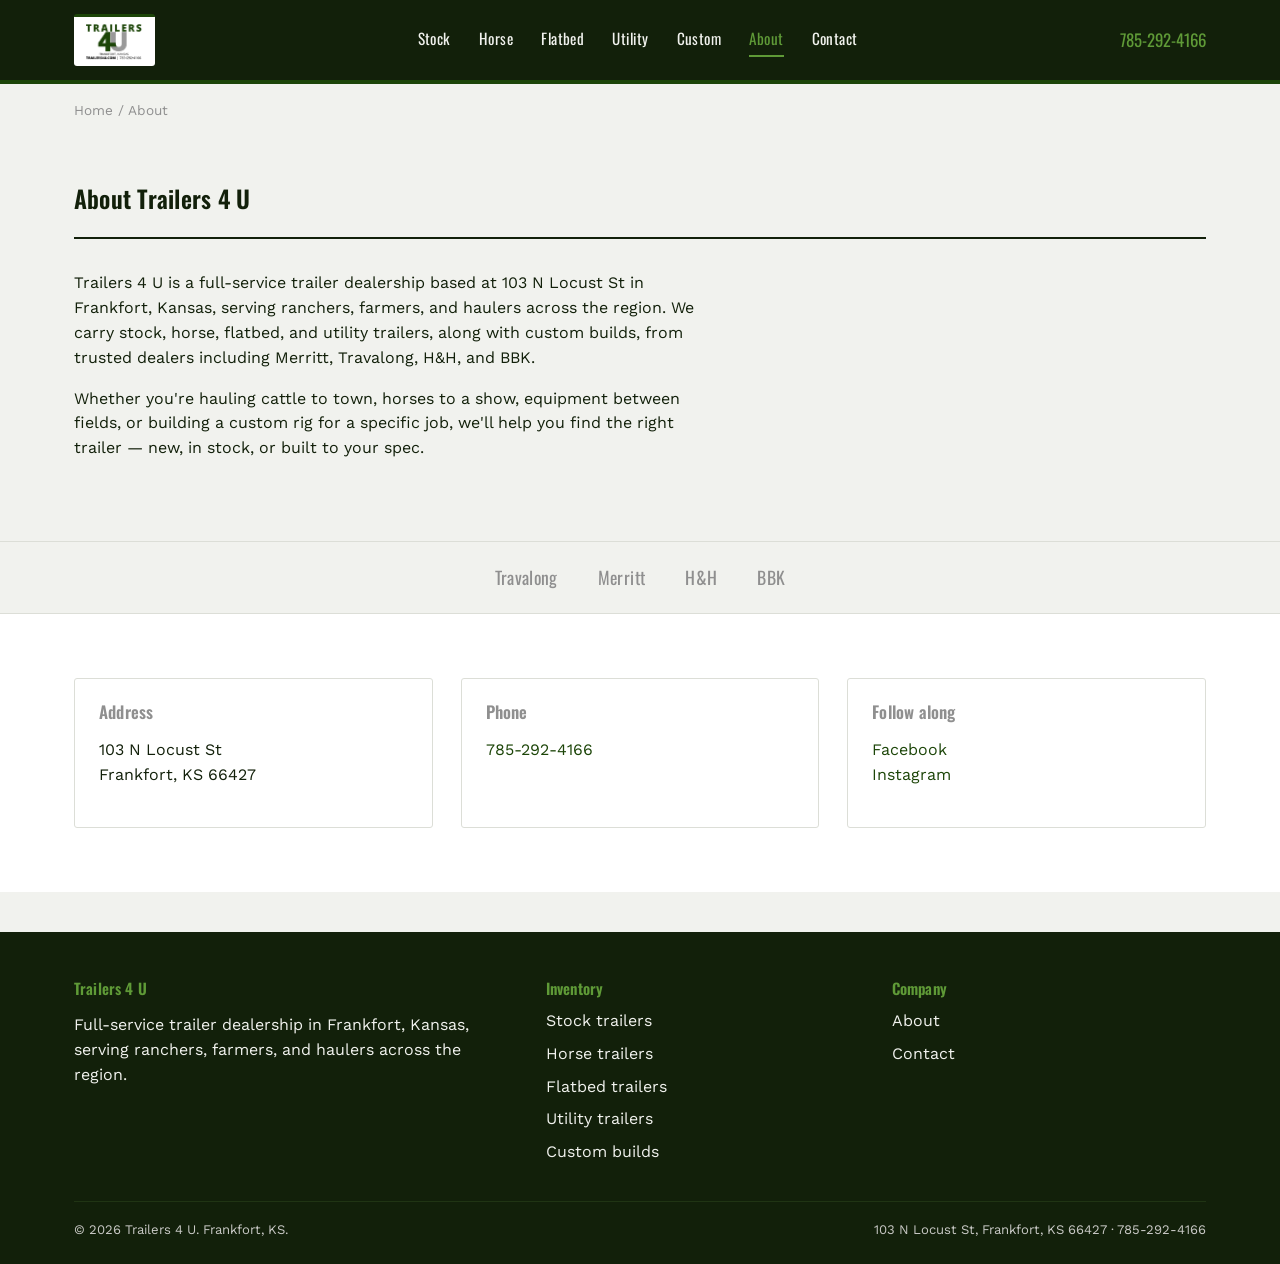
==== about.html @ a1afffb8 "Add files via upload" ====
<!DOCTYPE html>
<html lang="en">
<head>
<meta charset="UTF-8">
<meta name="viewport" content="width=device-width, initial-scale=1.0">
<title>About Trailers 4 U | Frankfort, Kansas</title>
<meta name="description" content="Trailers 4 U is a full-service trailer dealership in Frankfort, Kansas, serving ranchers, farmers, and haulers across northeast Kansas.">
<link rel="canonical" href="https://www.trailers4u.com/about.html">
<meta property="og:type" content="website">
<meta property="og:title" content="About Trailers 4 U">
<meta property="og:description" content="Full-service trailer dealership in Frankfort, Kansas.">
<meta property="og:url" content="https://www.trailers4u.com/about.html">

<link rel="preconnect" href="https://fonts.googleapis.com">
<link rel="preconnect" href="https://fonts.gstatic.com" crossorigin>
<link href="https://fonts.googleapis.com/css2?family=Oswald:wght@500;600;700&family=Work+Sans:wght@400;500;600&display=swap" rel="stylesheet">
<link rel="stylesheet" href="css/styles.css">
</head>
<body>

<header class="site-header">
  <div class="container">
    <a href="index.html" class="brand"><img src="images/logo.png" alt="Trailers 4 U — Frankfort, Kansas"></a>
    <button class="nav-toggle" aria-expanded="false" aria-controls="main-nav">Menu</button>
    <nav class="main-nav" id="main-nav">
      <ul>
        <li><a href="inventory/stock.html">Stock</a></li>
        <li><a href="inventory/horse.html">Horse</a></li>
        <li><a href="inventory/flatbed.html">Flatbed</a></li>
        <li><a href="inventory/utility.html">Utility</a></li>
        <li><a href="inventory/custom.html">Custom</a></li>
        <li><a href="about.html" aria-current="page">About</a></li>
        <li><a href="contact.html">Contact</a></li>
      </ul>
    </nav>
    <a href="tel:+17852924166" class="header-phone">785-292-4166</a>
  </div>
</header>

<div class="container">
  <nav class="breadcrumb" aria-label="Breadcrumb"><a href="index.html">Home</a> / About</nav>
</div>

<section class="section">
  <div class="container">
    <div class="section-head">
      <h1>About Trailers 4 U</h1>
    </div>
    <p>Trailers 4 U is a full-service trailer dealership based at 103 N Locust St in Frankfort, Kansas, serving ranchers, farmers, and haulers across the region. We carry stock, horse, flatbed, and utility trailers, along with custom builds, from trusted dealers including Merritt, Travalong, H&amp;H, and BBK.</p>
    <p>Whether you're hauling cattle to town, horses to a show, equipment between fields, or building a custom rig for a specific job, we'll help you find the right trailer — new, in stock, or built to your spec.</p>
  </div>
</section>

<div class="brand-strip">
  <div class="container">
    <span>Travalong</span>
    <span>Merritt</span>
    <span>H&amp;H</span>
    <span>BBK</span>
  </div>
</div>

<section class="section section-alt">
  <div class="container">
    <div class="info-grid">
      <div class="info-card">
        <h3>Address</h3>
        <p>103 N Locust St<br>Frankfort, KS 66427</p>
      </div>
      <div class="info-card">
        <h3>Phone</h3>
        <p><a href="tel:+17852924166">785-292-4166</a></p>
      </div>
      <div class="info-card">
        <h3>Follow along</h3>
        <p><a href="https://www.facebook.com/Trailers4UKS">Facebook</a><br><a href="https://www.instagram.com/trailers_4u.ks/">Instagram</a></p>
      </div>
    </div>
  </div>
</section>

<footer class="site-footer">
  <div class="container">
    <div class="footer-grid">
      <div>
        <h4>Trailers 4 U</h4>
        <p>Full-service trailer dealership in Frankfort, Kansas, serving ranchers, farmers, and haulers across the region.</p>
      </div>
      <div>
        <h4>Inventory</h4>
        <ul>
          <li><a href="inventory/stock.html">Stock trailers</a></li>
          <li><a href="inventory/horse.html">Horse trailers</a></li>
          <li><a href="inventory/flatbed.html">Flatbed trailers</a></li>
          <li><a href="inventory/utility.html">Utility trailers</a></li>
          <li><a href="inventory/custom.html">Custom builds</a></li>
        </ul>
      </div>
      <div>
        <h4>Company</h4>
        <ul>
          <li><a href="about.html">About</a></li>
          <li><a href="contact.html">Contact</a></li>
        </ul>
      </div>
    </div>
    <div class="footer-bottom">
      <span>&copy; 2026 Trailers 4 U. Frankfort, KS.</span>
      <span>103 N Locust St, Frankfort, KS 66427 · 785-292-4166</span>
    </div>
  </div>
</footer>

<script src="js/main.js"></script>
</body>
</html>
---- css/styles.css ----
/* ============================================
   Trailers 4 U — shared styles
   Design tokens: galvanized steel + oxide red + wheat gold
   ============================================ */

:root {
  --charcoal: #12200a;       /* near-black, green-shifted — header/footer/hero bg */
  --charcoal-soft: #203414;  /* dividing lines on dark bg */
  --grey: #8f8f8f;           /* logo grey — meta text, tile backgrounds, borders */
  --grey-light: #c9c9c6;     /* lighter grey — secondary text on dark bg */
  --forest: #1c4508;         /* logo green — primary buttons, accents */
  --forest-dark: #123004;    /* hover state for green */
  --forest-bright: #5f9a37;  /* lighter green — legible accent text on dark bg */
  --parchment: #f1f2ee;      /* light grey-green page background */
  --white: #ffffff;
  --line: #dcded7;

  --font-display: "Oswald", "Arial Narrow", sans-serif;
  --font-body: "Work Sans", -apple-system, "Segoe UI", sans-serif;

  --radius-plate: 3px;
  --container: 1180px;
}

* { box-sizing: border-box; }

html { scroll-behavior: smooth; }

body {
  margin: 0;
  font-family: var(--font-body);
  background: var(--parchment);
  color: var(--charcoal);
  line-height: 1.55;
  -webkit-font-smoothing: antialiased;
}

h1, h2, h3, h4 {
  font-family: var(--font-display);
  font-weight: 600;
  letter-spacing: 0.01em;
  line-height: 1.1;
  margin: 0 0 0.5em;
  color: var(--charcoal);
}

p { max-width: 62ch; }

a { color: var(--forest); text-decoration: none; }
a:hover { text-decoration: underline; }

img { max-width: 100%; display: block; }

.container {
  max-width: var(--container);
  margin: 0 auto;
  padding: 0 24px;
}

:focus-visible {
  outline: 3px solid var(--forest-bright);
  outline-offset: 2px;
}

@media (prefers-reduced-motion: reduce) {
  * { animation: none !important; transition: none !important; }
  html { scroll-behavior: auto; }
}

/* ---------- corrugated metal texture (subtle, used sparingly) ---------- */
.texture-panel {
  background-image: repeating-linear-gradient(
    100deg,
    rgba(255, 255, 255, 0.035) 0px,
    rgba(255, 255, 255, 0.035) 2px,
    transparent 2px,
    transparent 10px
  );
}

/* ---------- header ---------- */
.site-header {
  background: var(--charcoal);
  color: var(--white);
  position: sticky;
  top: 0;
  z-index: 50;
  border-bottom: 4px solid var(--forest);
}

.site-header .container {
  display: flex;
  align-items: center;
  justify-content: space-between;
  padding-top: 14px;
  padding-bottom: 14px;
}

.brand {
  display: flex;
  align-items: center;
}

.brand:hover { text-decoration: none; }

.brand img {
  height: 52px;
  width: auto;
  display: block;
  background: var(--white);
  padding: 6px 12px;
  border-radius: var(--radius-plate);
  border-top: 3px solid var(--forest);
}

.main-nav ul {
  list-style: none;
  display: flex;
  gap: 28px;
  margin: 0;
  padding: 0;
}

.main-nav a {
  color: var(--parchment);
  font-family: var(--font-display);
  font-size: 0.95rem;
  letter-spacing: 0.03em;
  padding: 6px 0;
  border-bottom: 2px solid transparent;
}

.main-nav a:hover,
.main-nav a[aria-current="page"] {
  color: var(--forest-bright);
  border-bottom-color: var(--forest-bright);
  text-decoration: none;
}

.nav-toggle {
  display: none;
  background: none;
  border: 1px solid var(--grey-light);
  color: var(--white);
  padding: 8px 12px;
  font-size: 1rem;
  border-radius: var(--radius-plate);
}

.header-phone {
  font-family: var(--font-display);
  color: var(--forest-bright);
  font-size: 1.05rem;
  white-space: nowrap;
}

@media (max-width: 860px) {
  .main-nav { display: none; width: 100%; }
  .main-nav.open { display: block; }
  .main-nav ul { flex-direction: column; gap: 0; }
  .main-nav a { display: block; padding: 12px 0; border-bottom: 1px solid var(--charcoal-soft); }
  .site-header .container { flex-wrap: wrap; }
  .nav-toggle { display: block; }
  .header-phone { display: none; }
}

/* ---------- hero ---------- */
.hero {
  background: var(--charcoal);
  color: var(--white);
  padding: 64px 0 56px;
}

.hero .container {
  display: grid;
  grid-template-columns: 1.1fr 1fr;
  gap: 48px;
  align-items: center;
}

.hero-eyebrow {
  color: var(--forest-bright);
  font-family: var(--font-display);
  font-size: 0.95rem;
  margin: 0 0 10px;
}

.hero h1 {
  font-size: clamp(2.4rem, 5vw, 3.6rem);
  color: var(--white);
  margin-bottom: 0.3em;
}

.hero p.lede {
  color: var(--parchment);
  font-size: 1.15rem;
  max-width: 46ch;
}

.hero-facts {
  display: flex;
  gap: 28px;
  margin: 28px 0 0;
  padding-top: 20px;
  border-top: 1px solid var(--charcoal-soft);
}

.hero-facts div { font-family: var(--font-display); }
.hero-facts strong { display: block; font-size: 1.6rem; color: var(--forest-bright); }
.hero-facts span { font-size: 0.85rem; color: var(--grey-light); }

.hero-ctas { margin-top: 28px; display: flex; gap: 14px; flex-wrap: wrap; }

.btn {
  display: inline-block;
  font-family: var(--font-display);
  font-size: 0.95rem;
  letter-spacing: 0.02em;
  padding: 13px 26px;
  border-radius: var(--radius-plate);
  border: 2px solid transparent;
}

.btn:hover { text-decoration: none; }

.btn-primary { background: var(--forest); color: var(--white); }
.btn-primary:hover { background: var(--forest-dark); }

.btn-outline { border-color: var(--grey-light); color: var(--white); }
.btn-outline:hover { border-color: var(--forest-bright); color: var(--forest-bright); background: transparent; }

/* hero category grid (stand-in for photography) */
.hero-grid {
  display: grid;
  grid-template-columns: 1fr 1fr;
  gap: 2px;
  background: var(--charcoal-soft);
  border: 1px solid var(--charcoal-soft);
}

.hero-grid a {
  background: var(--grey);
  color: var(--white);
  padding: 26px 18px;
  min-height: 120px;
  display: flex;
  flex-direction: column;
  justify-content: flex-end;
  position: relative;
  overflow: hidden;
}

.hero-grid a:hover { text-decoration: none; background: var(--forest); }

.hero-grid .tag {
  font-family: var(--font-display);
  font-size: 1.05rem;
}

.hero-grid .sub {
  font-size: 0.78rem;
  color: var(--parchment);
  opacity: 0.85;
}

.hero-grid a::before {
  content: "";
  position: absolute;
  top: -10px; right: -10px;
  width: 22px; height: 22px;
  border-radius: 50%;
  background: rgba(0,0,0,0.18);
}

/* ---------- section basics ---------- */
.section { padding: 64px 0; }
.section-alt { background: var(--white); }

.section-head {
  display: flex;
  justify-content: space-between;
  align-items: flex-end;
  gap: 24px;
  margin-bottom: 32px;
  border-bottom: 2px solid var(--charcoal);
  padding-bottom: 14px;
}

.section-head h2 { font-size: 1.9rem; }
.section-head .section-note { color: var(--grey); max-width: 40ch; }

/* ---------- brand strip ---------- */
.brand-strip {
  background: var(--parchment);
  border-top: 1px solid var(--line);
  border-bottom: 1px solid var(--line);
  padding: 22px 0;
}

.brand-strip .container {
  display: flex;
  gap: 40px;
  flex-wrap: wrap;
  align-items: center;
  justify-content: center;
}

.brand-strip span {
  font-family: var(--font-display);
  color: var(--grey);
  font-size: 1.1rem;
  letter-spacing: 0.02em;
}

/* ---------- inventory / plate cards ---------- */
.plate-grid {
  display: grid;
  grid-template-columns: repeat(auto-fill, minmax(260px, 1fr));
  gap: 22px;
}

.plate-card {
  background: var(--white);
  border: 1px solid var(--line);
  border-top: 4px solid var(--forest);
  border-radius: var(--radius-plate);
  padding: 22px;
  position: relative;
}

.plate-card::after {
  content: "";
  position: absolute;
  top: 10px; right: 10px;
  width: 8px; height: 8px;
  border-radius: 50%;
  background: var(--line);
}

.plate-card h3 { font-size: 1.2rem; margin-bottom: 6px; }

.plate-meta {
  font-size: 0.85rem;
  color: var(--grey);
  margin-bottom: 10px;
}

.plate-price {
  font-family: var(--font-display);
  color: var(--forest-dark);
  font-size: 1.15rem;
  margin: 10px 0;
}

.plate-card .btn { padding: 9px 18px; font-size: 0.85rem; }

/* ---------- category intro on inventory pages ---------- */
.cat-intro {
  display: grid;
  grid-template-columns: 1fr 1fr;
  gap: 40px;
  align-items: center;
  margin-bottom: 48px;
}

.cat-intro .specs {
  list-style: none;
  margin: 18px 0 0;
  padding: 0;
  border-top: 1px solid var(--line);
}

.cat-intro .specs li {
  display: flex;
  justify-content: space-between;
  padding: 10px 0;
  border-bottom: 1px solid var(--line);
  font-size: 0.95rem;
}

.cat-intro .specs strong { font-family: var(--font-display); color: var(--grey); }

/* ---------- breadcrumb ---------- */
.breadcrumb {
  font-size: 0.85rem;
  color: var(--grey);
  padding: 16px 0 0;
}

.breadcrumb a { color: var(--grey); }

/* ---------- contact / footer info blocks ---------- */
.info-grid {
  display: grid;
  grid-template-columns: repeat(3, 1fr);
  gap: 28px;
}

.info-card {
  background: var(--white);
  border: 1px solid var(--line);
  padding: 24px;
  border-radius: var(--radius-plate);
}

.info-card h3 { font-size: 1.05rem; color: var(--grey); margin-bottom: 10px; }

/* ---------- footer ---------- */
.site-footer {
  background: var(--charcoal);
  color: var(--parchment);
  padding: 48px 0 24px;
  margin-top: 40px;
}

.footer-grid {
  display: grid;
  grid-template-columns: 1.4fr 1fr 1fr;
  gap: 32px;
  padding-bottom: 28px;
  border-bottom: 1px solid var(--charcoal-soft);
}

.site-footer h4 {
  color: var(--forest-bright);
  font-size: 0.95rem;
  margin-bottom: 12px;
}

.site-footer ul { list-style: none; margin: 0; padding: 0; }
.site-footer li { margin-bottom: 8px; }
.site-footer a { color: var(--parchment); }
.site-footer a:hover { color: var(--forest-bright); }

.footer-bottom {
  padding-top: 18px;
  font-size: 0.82rem;
  color: var(--grey-light);
  display: flex;
  justify-content: space-between;
  flex-wrap: wrap;
  gap: 8px;
}

@media (max-width: 860px) {
  .hero .container,
  .cat-intro,
  .footer-grid,
  .info-grid {
    grid-template-columns: 1fr;
  }
  .hero-facts { flex-wrap: wrap; row-gap: 16px; }
}
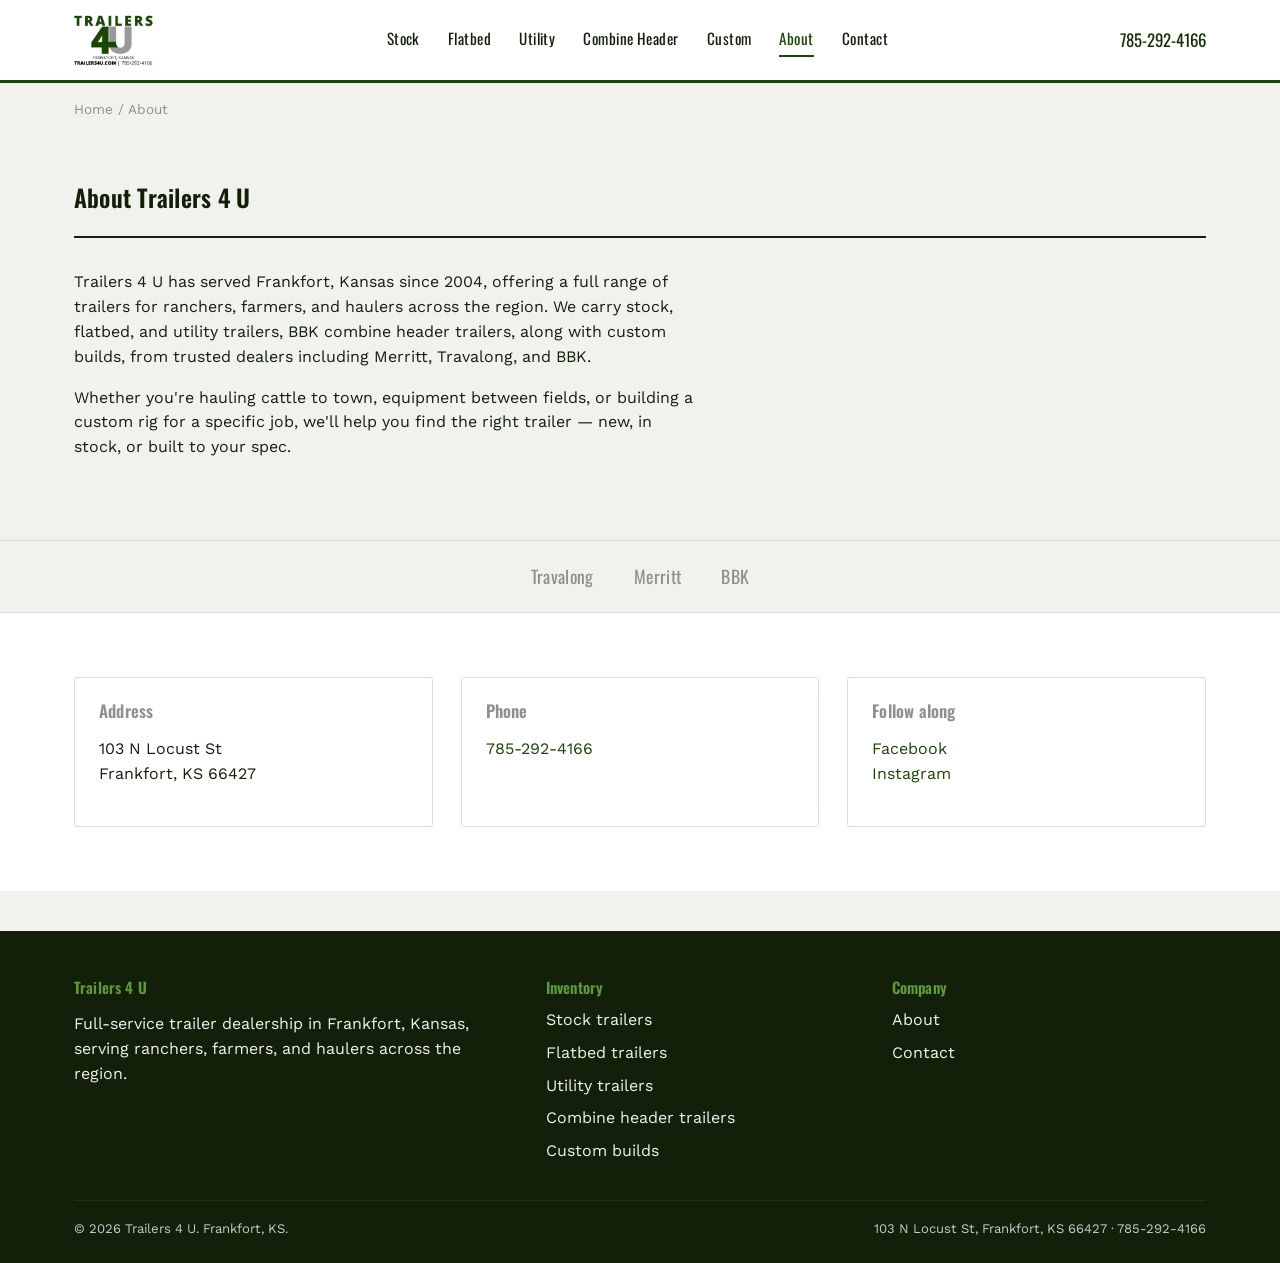
==== commit 97466c7e: "Add files via upload" ====
--- a/about.html
+++ b/about.html
@@ -25,9 +25,9 @@
     <nav class="main-nav" id="main-nav">
       <ul>
         <li><a href="inventory/stock.html">Stock</a></li>
-        <li><a href="inventory/horse.html">Horse</a></li>
         <li><a href="inventory/flatbed.html">Flatbed</a></li>
         <li><a href="inventory/utility.html">Utility</a></li>
+        <li><a href="inventory/combine-header.html">Combine Header</a></li>
         <li><a href="inventory/custom.html">Custom</a></li>
         <li><a href="about.html" aria-current="page">About</a></li>
         <li><a href="contact.html">Contact</a></li>
@@ -46,8 +46,8 @@
     <div class="section-head">
       <h1>About Trailers 4 U</h1>
     </div>
-    <p>Trailers 4 U is a full-service trailer dealership based at 103 N Locust St in Frankfort, Kansas, serving ranchers, farmers, and haulers across the region. We carry stock, horse, flatbed, and utility trailers, along with custom builds, from trusted dealers including Merritt, Travalong, H&amp;H, and BBK.</p>
-    <p>Whether you're hauling cattle to town, horses to a show, equipment between fields, or building a custom rig for a specific job, we'll help you find the right trailer — new, in stock, or built to your spec.</p>
+    <p>Trailers 4 U has served Frankfort, Kansas since 2004, offering a full range of trailers for ranchers, farmers, and haulers across the region. We carry stock, flatbed, and utility trailers, BBK combine header trailers, along with custom builds, from trusted dealers including Merritt, Travalong, and BBK.</p>
+    <p>Whether you're hauling cattle to town, equipment between fields, or building a custom rig for a specific job, we'll help you find the right trailer — new, in stock, or built to your spec.</p>
   </div>
 </section>
 
@@ -55,7 +55,6 @@
   <div class="container">
     <span>Travalong</span>
     <span>Merritt</span>
-    <span>H&amp;H</span>
     <span>BBK</span>
   </div>
 </div>
@@ -90,9 +89,9 @@
         <h4>Inventory</h4>
         <ul>
           <li><a href="inventory/stock.html">Stock trailers</a></li>
-          <li><a href="inventory/horse.html">Horse trailers</a></li>
           <li><a href="inventory/flatbed.html">Flatbed trailers</a></li>
           <li><a href="inventory/utility.html">Utility trailers</a></li>
+          <li><a href="inventory/combine-header.html">Combine header trailers</a></li>
           <li><a href="inventory/custom.html">Custom builds</a></li>
         </ul>
       </div>
--- a/css/styles.css
+++ b/css/styles.css
@@ -80,12 +80,12 @@
 
 /* ---------- header ---------- */
 .site-header {
-  background: var(--charcoal);
-  color: var(--white);
+  background: var(--white);
+  color: var(--charcoal);
   position: sticky;
   top: 0;
   z-index: 50;
-  border-bottom: 4px solid var(--forest);
+  border-bottom: 3px solid var(--forest);
 }
 
 .site-header .container {
@@ -107,10 +107,6 @@
   height: 52px;
   width: auto;
   display: block;
-  background: var(--white);
-  padding: 6px 12px;
-  border-radius: var(--radius-plate);
-  border-top: 3px solid var(--forest);
 }
 
 .main-nav ul {
@@ -122,7 +118,7 @@
 }
 
 .main-nav a {
-  color: var(--parchment);
+  color: var(--charcoal);
   font-family: var(--font-display);
   font-size: 0.95rem;
   letter-spacing: 0.03em;
@@ -132,16 +128,16 @@
 
 .main-nav a:hover,
 .main-nav a[aria-current="page"] {
-  color: var(--forest-bright);
-  border-bottom-color: var(--forest-bright);
+  color: var(--forest);
+  border-bottom-color: var(--forest);
   text-decoration: none;
 }
 
 .nav-toggle {
   display: none;
   background: none;
-  border: 1px solid var(--grey-light);
-  color: var(--white);
+  border: 1px solid var(--grey);
+  color: var(--charcoal);
   padding: 8px 12px;
   font-size: 1rem;
   border-radius: var(--radius-plate);
@@ -149,7 +145,7 @@
 
 .header-phone {
   font-family: var(--font-display);
-  color: var(--forest-bright);
+  color: var(--forest-dark);
   font-size: 1.05rem;
   white-space: nowrap;
 }
@@ -158,7 +154,7 @@
   .main-nav { display: none; width: 100%; }
   .main-nav.open { display: block; }
   .main-nav ul { flex-direction: column; gap: 0; }
-  .main-nav a { display: block; padding: 12px 0; border-bottom: 1px solid var(--charcoal-soft); }
+  .main-nav a { display: block; padding: 12px 0; border-bottom: 1px solid var(--line); }
   .site-header .container { flex-wrap: wrap; }
   .nav-toggle { display: block; }
   .header-phone { display: none; }
@@ -272,9 +268,52 @@
   background: rgba(0,0,0,0.18);
 }
 
+.tile-icon {
+  width: 56px;
+  height: 35px;
+  margin-bottom: 10px;
+  fill: none;
+  stroke: var(--white);
+  stroke-width: 2;
+  stroke-linejoin: round;
+  stroke-linecap: round;
+  opacity: 0.92;
+}
+
 /* ---------- section basics ---------- */
 .section { padding: 64px 0; }
 .section-alt { background: var(--white); }
+
+/* ---------- brand block (for pages splitting inventory by manufacturer) ---------- */
+.brand-block {
+  padding-top: 40px;
+  margin-top: 40px;
+  border-top: 2px solid var(--line);
+}
+
+.brand-block:first-of-type {
+  padding-top: 0;
+  margin-top: 0;
+  border-top: none;
+}
+
+.brand-block-head {
+  display: flex;
+  align-items: baseline;
+  gap: 14px;
+  margin-bottom: 18px;
+}
+
+.brand-block-head h2 {
+  font-size: 1.5rem;
+  margin: 0;
+}
+
+.brand-block-head .brand-tagline {
+  color: var(--grey);
+  font-size: 0.9rem;
+  margin: 0;
+}
 
 .section-head {
   display: flex;
